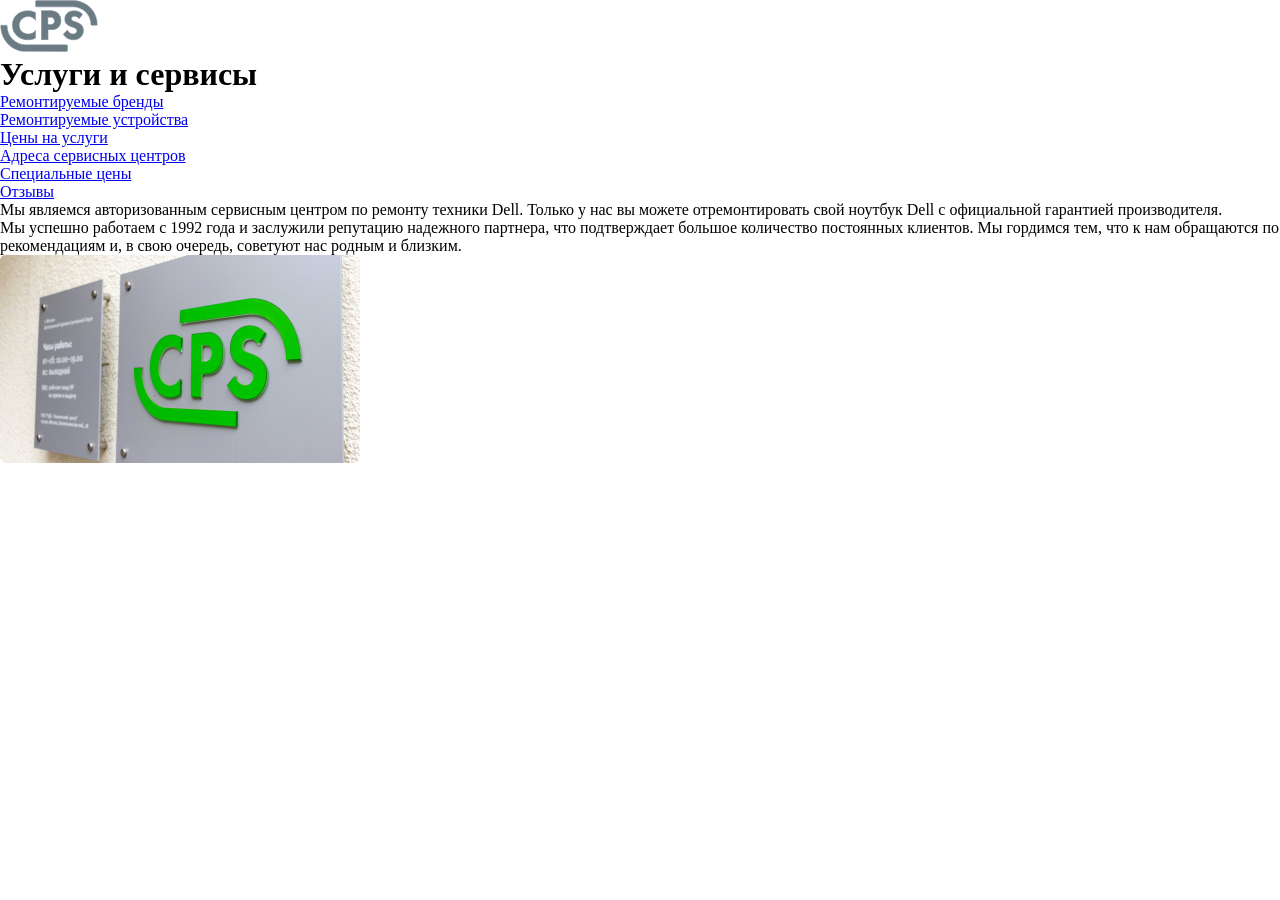
==== 1.3/index.html @ 662b466d "HTML BEM naming" ====
<!DOCTYPE html>
<html lang="en">

<head>
   <meta charset="UTF-8">
   <meta http-equiv="X-UA-Compatible" content="IE=edge">
   <meta name="viewport" content="width=device-width, initial-scale=1.0">
   <link rel="stylesheet" href="./style.css">
   <title>1.3</title>
</head>

<body>
   <header>
      <div class="container">
         <nav class="navigation">
            <!-- Я понимаю, что бэм не описывает состояние элемента, он описывает, чем является элемент, но я не придумал, как назвать позиционные блоки -->
            <div class="navigation__left-block">
               <div class="navigation__item">
                  <div class="burger-icon"></div>
               </div>

               <div class="logo">
                  <img src="../assets/logo.svg" alt="logo">
               </div>
            </div>
            <div class="navigation__right-block">
               <div class="navigation__item"></div>
               <div class="navigation__item"></div>
               <div class="navigation__item"></div>
               <div class="navigation__vertical-divider"></div>
               <div class="navigation__item"></div>
               <div class="navigation__item"></div>
            </div>
         </nav>
      </div>
   </header>
   <main>
      <div class="services">
         <h1 class="services__title">Услуги и сервисы</h1>
         <ul class="menu">
            <li class="menu__item"><a href="#">Ремонтируемые бренды</a></li>
            <li class="menu__item"><a href="#">Ремонтируемые устройства</a></li>
            <li class="menu__item"><a href="#">Цены на услуги</a></li>
            <li class="menu__item"><a href="#">Адреса сервисных центров</a></li>
            <li class="menu__item"><a href="#">Специальные цены</a></li>
            <li class="menu__item"><a href="#">Отзывы</a></li>
         </ul>
         <div class="content">
            <div>
               <p class="text services__text">
                  Мы являемся авторизованным сервисным центром по ремонту техники Dell. Только у нас вы можете
                  отремонтировать
                  свой ноутбук Dell с официальной гарантией производителя.</p>
               <p class="text services__text">
                  Мы успешно работаем с 1992 года и заслужили репутацию надежного партнера, что подтверждает большое
                  количество постоянных клиентов. Мы гордимся тем, что к нам обращаются по рекомендациям и, в свою
                  очередь,
                  советуют нас родным и близким.</p>
               <a href="#" class="link read-more"></a>
            </div>
            <img src="../assets/logo-in-office.jpg" alt="logo in office">

         </div>

      </div>
   </main>
</body>

</html>
---- 1.3/style.css ----
*,
::before,
::after {
  -webkit-box-sizing: border-box;
          box-sizing: border-box;
  margin: 0;
  padding: 0;
}
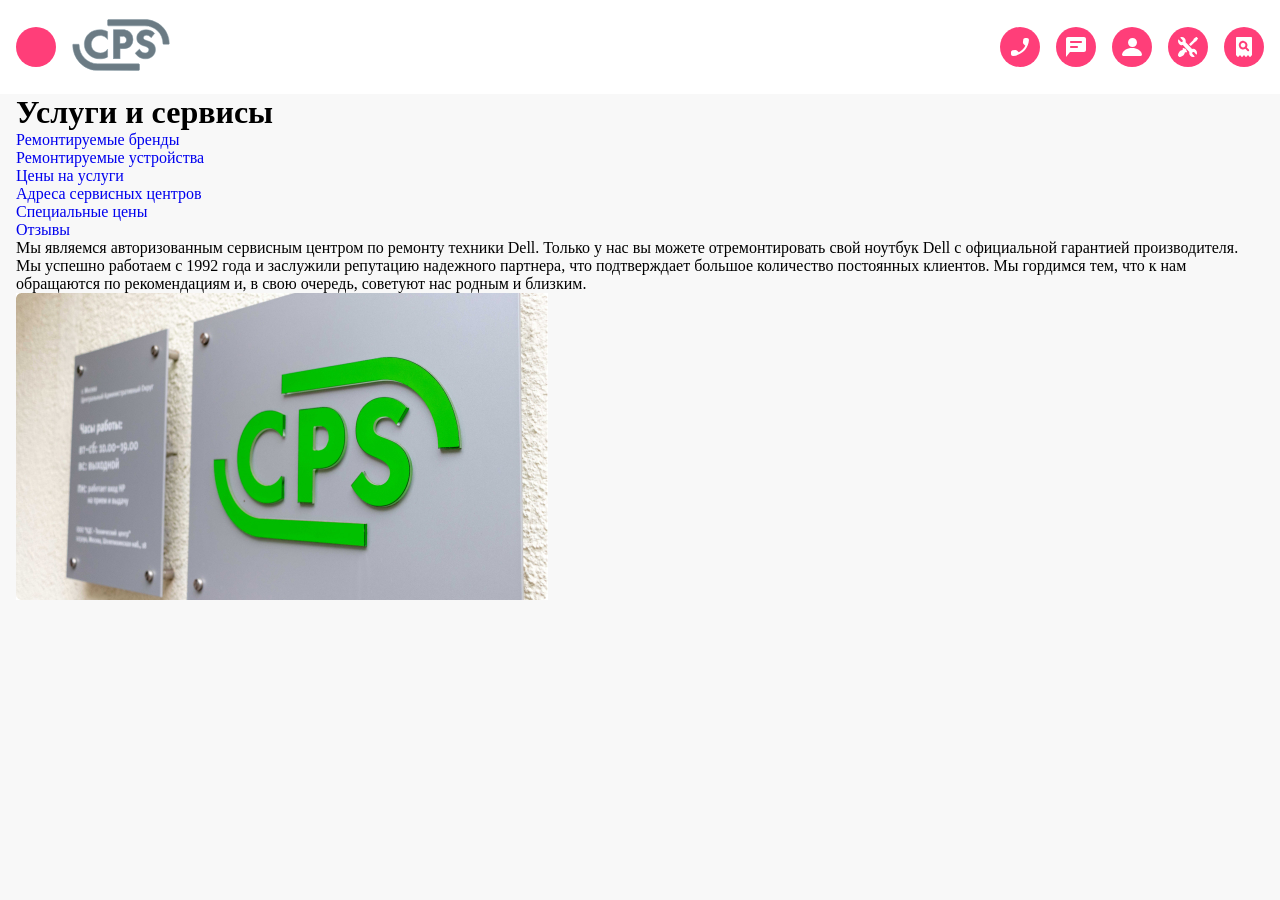
==== commit 5ec4d770: "navigation with icons" ====
--- a/1.3/index.html
+++ b/1.3/index.html
@@ -10,12 +10,11 @@
 </head>
 
 <body>
-   <header>
+   <header class="header">
       <div class="container">
          <nav class="navigation">
-            <!-- Я понимаю, что бэм не описывает состояние элемента, он описывает, чем является элемент, но я не придумал, как назвать позиционные блоки -->
-            <div class="navigation__left-block">
-               <div class="navigation__item">
+            <div>
+               <div class="navigation__item icon-burger">
                   <div class="burger-icon"></div>
                </div>
 
@@ -23,45 +22,45 @@
                   <img src="../assets/logo.svg" alt="logo">
                </div>
             </div>
-            <div class="navigation__right-block">
-               <div class="navigation__item"></div>
-               <div class="navigation__item"></div>
-               <div class="navigation__item"></div>
-               <div class="navigation__vertical-divider"></div>
-               <div class="navigation__item"></div>
-               <div class="navigation__item"></div>
+            <div>
+               <div class="navigation__item icon-phone"></div>
+               <div class="navigation__item icon-message"></div>
+               <div class="navigation__item icon-profile"></div>
+               <!-- <div class="navigation__vertical-divider"></div> -->
+               <div class="navigation__item icon-settings"></div>
+               <div class="navigation__item icon-search"></div>
             </div>
          </nav>
       </div>
    </header>
-   <main>
+   <main class="main">
       <div class="services">
-         <h1 class="services__title">Услуги и сервисы</h1>
-         <ul class="menu">
-            <li class="menu__item"><a href="#">Ремонтируемые бренды</a></li>
-            <li class="menu__item"><a href="#">Ремонтируемые устройства</a></li>
-            <li class="menu__item"><a href="#">Цены на услуги</a></li>
-            <li class="menu__item"><a href="#">Адреса сервисных центров</a></li>
-            <li class="menu__item"><a href="#">Специальные цены</a></li>
-            <li class="menu__item"><a href="#">Отзывы</a></li>
-         </ul>
-         <div class="content">
-            <div>
-               <p class="text services__text">
-                  Мы являемся авторизованным сервисным центром по ремонту техники Dell. Только у нас вы можете
-                  отремонтировать
-                  свой ноутбук Dell с официальной гарантией производителя.</p>
-               <p class="text services__text">
-                  Мы успешно работаем с 1992 года и заслужили репутацию надежного партнера, что подтверждает большое
-                  количество постоянных клиентов. Мы гордимся тем, что к нам обращаются по рекомендациям и, в свою
-                  очередь,
-                  советуют нас родным и близким.</p>
-               <a href="#" class="link read-more"></a>
+         <div class="container">
+            <h1 class="services__title">Услуги и сервисы</h1>
+            <ul class="menu">
+               <li class="menu__item"><a href="#" class="menu__link">Ремонтируемые бренды</a></li>
+               <li class="menu__item"><a href="#" class="menu__link">Ремонтируемые устройства</a></li>
+               <li class="menu__item"><a href="#" class="menu__link">Цены на услуги</a></li>
+               <li class="menu__item"><a href="#" class="menu__link">Адреса сервисных центров</a></li>
+               <li class="menu__item"><a href="#" class="menu__link">Специальные цены</a></li>
+               <li class="menu__item"><a href="#" class="menu__link">Отзывы</a></li>
+            </ul>
+            <div class="content">
+               <div>
+                  <p class="text services__text">
+                     Мы являемся авторизованным сервисным центром по ремонту техники Dell. Только у нас вы можете
+                     отремонтировать
+                     свой ноутбук Dell с официальной гарантией производителя.</p>
+                  <p class="text services__text">
+                     Мы успешно работаем с 1992 года и заслужили репутацию надежного партнера, что подтверждает большое
+                     количество постоянных клиентов. Мы гордимся тем, что к нам обращаются по рекомендациям и, в свою
+                     очередь,
+                     советуют нас родным и близким.</p>
+                  <a href="#" class="link read-more"></a>
+               </div>
+               <img src="../assets/logo-in-office.jpg" alt="logo in office" class="content__img">
             </div>
-            <img src="../assets/logo-in-office.jpg" alt="logo in office">
-
          </div>
-
       </div>
    </main>
 </body>
--- a/1.3/style.css
+++ b/1.3/style.css
@@ -5,4 +5,80 @@
           box-sizing: border-box;
   margin: 0;
   padding: 0;
+}
+
+body {
+  min-height: 100vh;
+  background-color: #f8f8f8;
+}
+
+.header {
+  background: #fff;
+  padding: 19px 0;
+}
+
+.container {
+  padding: 0 16px;
+}
+
+.navigation {
+  display: -webkit-box;
+  display: -ms-flexbox;
+  display: flex;
+  -webkit-box-pack: justify;
+      -ms-flex-pack: justify;
+          justify-content: space-between;
+}
+.navigation > :first-child, .navigation > :last-child {
+  display: -webkit-box;
+  display: -ms-flexbox;
+  display: flex;
+  -webkit-box-align: center;
+      -ms-flex-align: center;
+          align-items: center;
+}
+.navigation__item {
+  width: 40px;
+  height: 40px;
+  background-color: #ff3e79;
+  border-radius: 50%;
+  background-position: center center;
+}
+.navigation__item:not(:last-child) {
+  margin-right: 16px;
+}
+.icon-phone {
+  background: url("../assets/icon-phone.svg") no-repeat no-repeat center center;
+  background-color: #ff3e79;
+}
+
+.icon-message {
+  background: url("../assets/icon-message.svg") no-repeat no-repeat center center;
+  background-color: #ff3e79;
+}
+
+.icon-profile {
+  background: url("../assets/icon-profile.svg") no-repeat no-repeat center center;
+  background-color: #ff3e79;
+}
+
+.icon-settings {
+  background: url("../assets/icon-settings.svg") no-repeat no-repeat center center;
+  background-color: #ff3e79;
+}
+
+.icon-search {
+  background: url("../assets/icon-search.svg") no-repeat no-repeat center center;
+  background-color: #ff3e79;
+}
+
+.content__img {
+  max-width: 100%;
+}
+
+.menu {
+  list-style: none;
+}
+.menu__link {
+  text-decoration: none;
 }
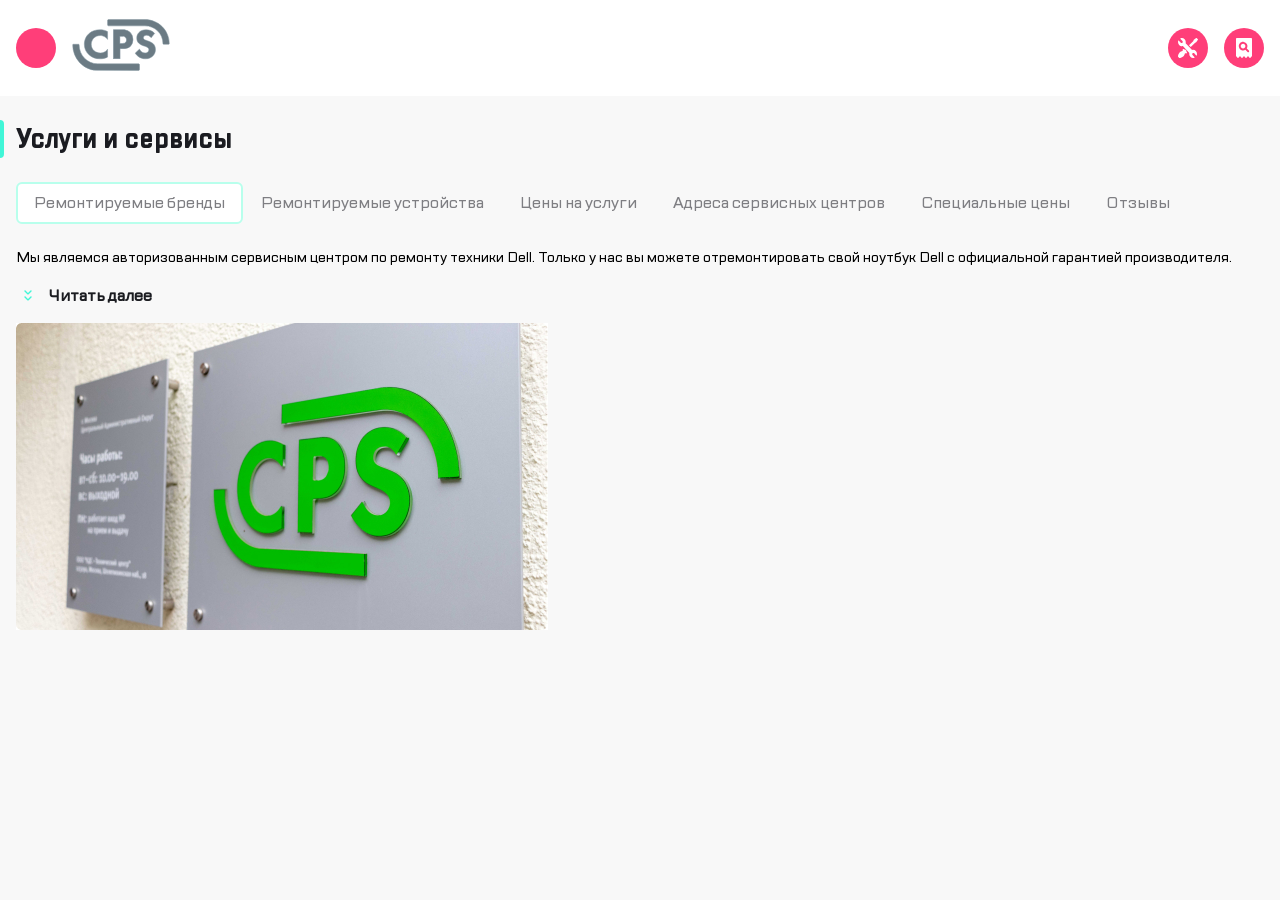
==== commit 354c4828: "mobile lyout" ====
--- a/1.3/index.html
+++ b/1.3/index.html
@@ -35,15 +35,16 @@
    </header>
    <main class="main">
       <div class="services">
+         <h1 class="services__title">Услуги и сервисы</h1>
          <div class="container">
-            <h1 class="services__title">Услуги и сервисы</h1>
+            <!-- не придумал, как назвать, это вроде не совсем меню -->
             <ul class="menu">
-               <li class="menu__item"><a href="#" class="menu__link">Ремонтируемые бренды</a></li>
-               <li class="menu__item"><a href="#" class="menu__link">Ремонтируемые устройства</a></li>
-               <li class="menu__item"><a href="#" class="menu__link">Цены на услуги</a></li>
-               <li class="menu__item"><a href="#" class="menu__link">Адреса сервисных центров</a></li>
-               <li class="menu__item"><a href="#" class="menu__link">Специальные цены</a></li>
-               <li class="menu__item"><a href="#" class="menu__link">Отзывы</a></li>
+               <li class="menu__item menu__item--active">Ремонтируемые бренды</li>
+               <li class="menu__item">Ремонтируемые устройства</li>
+               <li class="menu__item">Цены на услуги</li>
+               <li class="menu__item">Адреса сервисных центров</li>
+               <li class="menu__item">Специальные цены</li>
+               <li class="menu__item">Отзывы</li>
             </ul>
             <div class="content">
                <div>
@@ -56,7 +57,10 @@
                      количество постоянных клиентов. Мы гордимся тем, что к нам обращаются по рекомендациям и, в свою
                      очередь,
                      советуют нас родным и близким.</p>
-                  <a href="#" class="link read-more"></a>
+                  <div class="read-more">
+
+                     <a href="#" class="link read-more__link">Читать далее</a>
+                  </div>
                </div>
                <img src="../assets/logo-in-office.jpg" alt="logo in office" class="content__img">
             </div>
--- a/1.3/style.css
+++ b/1.3/style.css
@@ -7,9 +7,22 @@
   padding: 0;
 }
 
+@font-face {
+  font-family: "TTLakes-Medium";
+  src: url("../fonts/TTLakes-Medium.ttf");
+}
+@font-face {
+  font-family: "TTLakes-Black";
+  src: url("../fonts/TTLakes-Black.ttf");
+}
+@font-face {
+  font-family: "TTLakes-Bold";
+  src: url("../fonts/TTLakes-Bold.ttf");
+}
 body {
   min-height: 100vh;
   background-color: #f8f8f8;
+  font-family: "TTLakes-Medium";
 }
 
 .header {
@@ -50,35 +63,103 @@
 .icon-phone {
   background: url("../assets/icon-phone.svg") no-repeat no-repeat center center;
   background-color: #ff3e79;
+  display: none;
 }
 
 .icon-message {
-  background: url("../assets/icon-message.svg") no-repeat no-repeat center center;
-  background-color: #ff3e79;
+  background: url("../assets/icon-message.svg") no-repeat no-repeat center center #ff3e79;
+  display: none;
 }
 
 .icon-profile {
-  background: url("../assets/icon-profile.svg") no-repeat no-repeat center center;
-  background-color: #ff3e79;
+  background: url("../assets/icon-profile.svg") no-repeat no-repeat center center #ff3e79;
+  display: none;
 }
 
 .icon-settings {
-  background: url("../assets/icon-settings.svg") no-repeat no-repeat center center;
-  background-color: #ff3e79;
+  background: url("../assets/icon-settings.svg") no-repeat no-repeat center center #ff3e79;
 }
 
 .icon-search {
-  background: url("../assets/icon-search.svg") no-repeat no-repeat center center;
-  background-color: #ff3e79;
+  background: url("../assets/icon-search.svg") no-repeat no-repeat center center #ff3e79;
 }
 
 .content__img {
   max-width: 100%;
 }
 
+.text {
+  font-size: 14px;
+}
+
+.link {
+  text-decoration: none;
+  font-size: 16px;
+  color: #1b1c21;
+  font-weight: 600;
+}
+
+.read-more {
+  display: inline-block;
+  margin: 16px 0;
+}
+.read-more__link::before {
+  content: "";
+  display: inline-block;
+  vertical-align: text-bottom;
+  height: 100%;
+  background: url("../assets/icon-read-more.svg") no-repeat no-repeat center center;
+  width: 24px;
+  height: 24px;
+  margin-right: 8px;
+}
+
+.services__title {
+  font-family: "TTLakes-Bold";
+  font-size: 28px;
+  color: #1b1c21;
+  margin-top: 24px;
+  padding: 0 16px;
+  position: relative;
+}
+.services__title::before {
+  content: "";
+  display: block;
+  position: absolute;
+  background-color: #41f6d7;
+  width: 8px;
+  border-radius: 4px;
+  height: 100%;
+  left: 0;
+  -webkit-transform: translate(-4px);
+          transform: translate(-4px);
+}
+.services__text {
+  display: block;
+}
+.services__text:nth-child(even) {
+  display: none;
+}
+
 .menu {
   list-style: none;
+  overflow: scroll;
+  display: -webkit-box;
+  display: -ms-flexbox;
+  display: flex;
+  margin: 24px 0;
 }
-.menu__link {
-  text-decoration: none;
+.menu__item {
+  color: #7e7e82;
+  border: 2px solid transparent;
+  font-size: 16px;
+  display: inline-block;
+  padding: 8px 16px;
+  white-space: nowrap;
+}
+.menu__item--active {
+  margin-right: 0;
+  background-color: #fff;
+  border: 2px solid #b8ffec;
+  border-radius: 6px;
 }
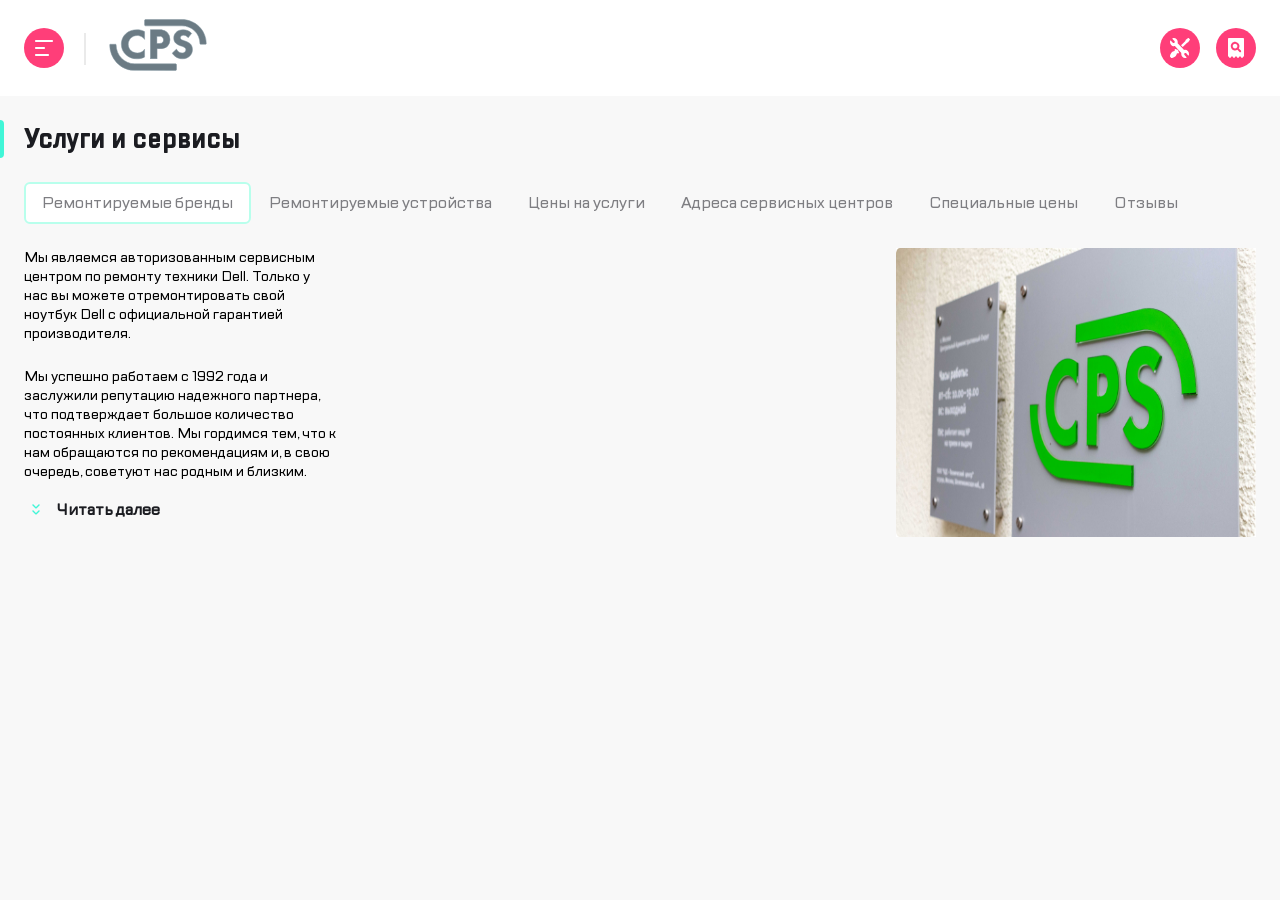
==== commit 6c7e0875: "two columns" ====
--- a/1.3/index.html
+++ b/1.3/index.html
@@ -14,10 +14,7 @@
       <div class="container">
          <nav class="navigation">
             <div>
-               <div class="navigation__item icon-burger">
-                  <div class="burger-icon"></div>
-               </div>
-
+               <div class="navigation__item icon-burger"></div>
                <div class="logo">
                   <img src="../assets/logo.svg" alt="logo">
                </div>
@@ -26,7 +23,6 @@
                <div class="navigation__item icon-phone"></div>
                <div class="navigation__item icon-message"></div>
                <div class="navigation__item icon-profile"></div>
-               <!-- <div class="navigation__vertical-divider"></div> -->
                <div class="navigation__item icon-settings"></div>
                <div class="navigation__item icon-search"></div>
             </div>
@@ -47,7 +43,7 @@
                <li class="menu__item">Отзывы</li>
             </ul>
             <div class="content">
-               <div>
+               <div class="services__description">
                   <p class="text services__text">
                      Мы являемся авторизованным сервисным центром по ремонту техники Dell. Только у нас вы можете
                      отремонтировать
@@ -58,11 +54,13 @@
                      очередь,
                      советуют нас родным и близким.</p>
                   <div class="read-more">
-
                      <a href="#" class="link read-more__link">Читать далее</a>
                   </div>
                </div>
+               <!-- <div class="content__img"> -->
                <img src="../assets/logo-in-office.jpg" alt="logo in office" class="content__img">
+               <!-- </div> -->
+
             </div>
          </div>
       </div>
--- a/1.3/style.css
+++ b/1.3/style.css
@@ -56,14 +56,22 @@
   background-color: #ff3e79;
   border-radius: 50%;
   background-position: center center;
+  -webkit-transition: 0.2s ease;
+  transition: 0.2s ease;
 }
 .navigation__item:not(:last-child) {
   margin-right: 16px;
 }
+.navigation__item:hover {
+  background-color: #f1004a;
+}
 .icon-phone {
   background: url("../assets/icon-phone.svg") no-repeat no-repeat center center;
-  background-color: #ff3e79;
-  display: none;
+  display: none;
+}
+
+.icon-burger {
+  background: url("../assets/icon-burger.svg") no-repeat no-repeat center center #ff3e79;
 }
 
 .icon-message {
@@ -143,7 +151,7 @@
 
 .menu {
   list-style: none;
-  overflow: scroll;
+  overflow-x: scroll;
   display: -webkit-box;
   display: -ms-flexbox;
   display: flex;
@@ -162,4 +170,51 @@
   background-color: #fff;
   border: 2px solid #b8ffec;
   border-radius: 6px;
+}
+@media (min-width: 768px) {
+  .container {
+    padding: 0 24px;
+  }
+
+  .services__title {
+    padding: 0 24px;
+  }
+
+  .logo {
+    position: relative;
+  }
+
+  .logo::before {
+    content: "";
+    display: inline-block;
+    vertical-align: super;
+    width: 2px;
+    height: 32px;
+    background-color: #eaeaea;
+    margin-left: 4px;
+    margin-right: 20px;
+  }
+
+  .content {
+    display: -webkit-box;
+    display: -ms-flexbox;
+    display: flex;
+    -webkit-box-pack: justify;
+        -ms-flex-pack: justify;
+            justify-content: space-between;
+  }
+  .content__img {
+    max-width: 360px;
+    -webkit-box-align: baseline;
+        -ms-flex-align: baseline;
+            align-items: baseline;
+  }
+
+  .services__description {
+    width: 312px;
+  }
+  .services__text:nth-child(even) {
+    margin-top: 24px;
+    display: block;
+  }
 }
